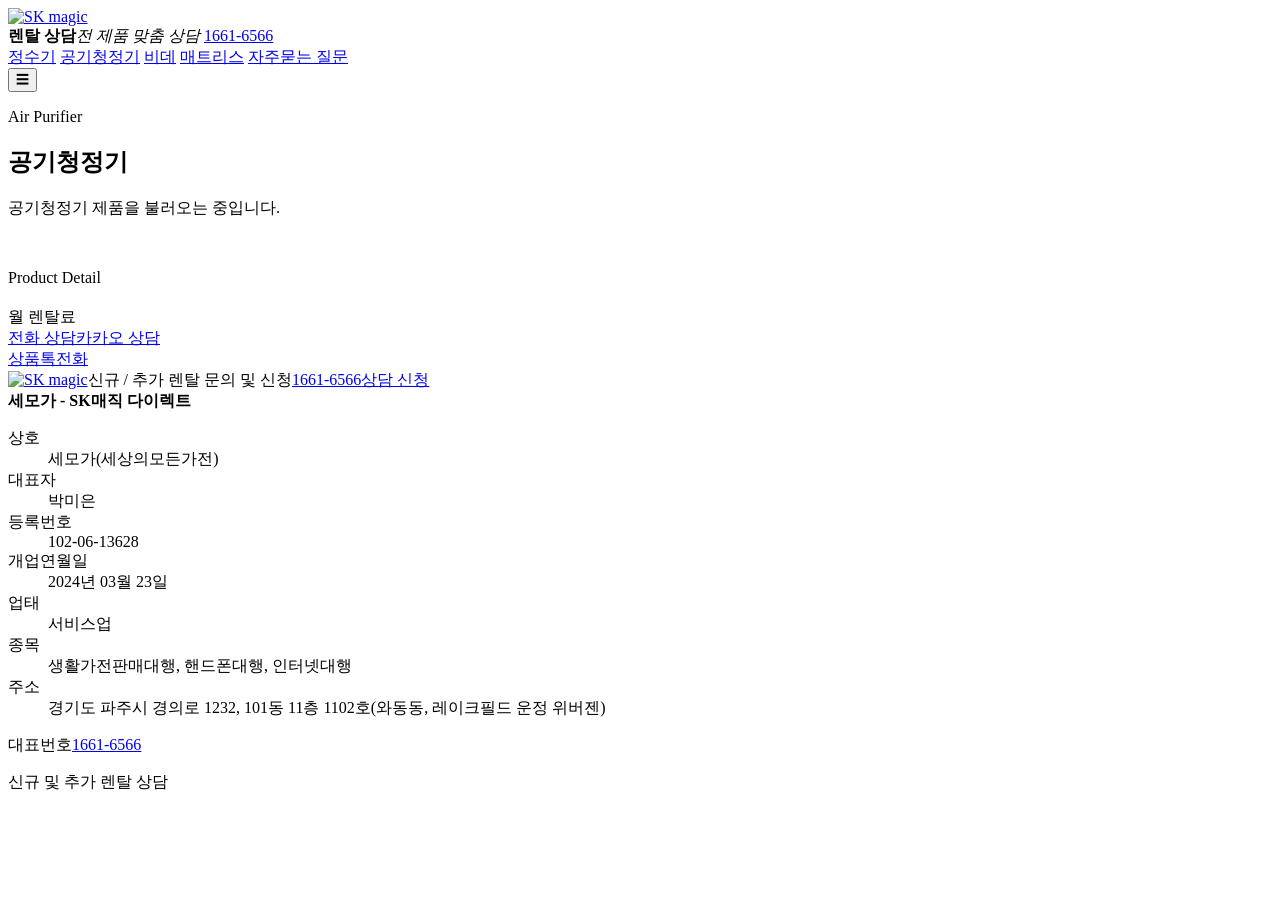
==== air-purifier.html @ 3b24ce7b "1" ====
﻿<!doctype html>
<html lang="ko">
  <head>
    <meta charset="utf-8">
    <meta name="viewport" content="width=device-width, initial-scale=1">
    <title>공기청정기 제품목록 | 세모가 - SK매직 다이렉트</title>
    <meta name="description" content="SK매직 공기청정기 렌탈 제품 목록">
    <link rel="icon" href="assets/favicon.ico">
    <link rel="stylesheet" href="styles.css">
  </head>
  <body data-page="category" data-category="air">
    <header class="site-header">
      <a class="brand" href="index.html" aria-label="홈으로 이동"><img src="assets/sk.svg" alt="SK magic"></a>
      <div class="header-actions">
        <span class="service-note"><strong>렌탈 상담</strong><em>전 제품 맞춤 상담</em></span>
        <a class="phone" href="tel:16616566">1661-6566</a>
      </div>
      <nav class="main-nav" aria-label="주요 메뉴">
        <a href="water-purifier.html">정수기</a>
        <a class="active" href="air-purifier.html">공기청정기</a>
        <a href="bidet.html">비데</a>
        <a href="sleep-care.html">매트리스</a>
        <a href="index.html#faq">자주묻는 질문</a>
      </nav>
      <button class="menu-toggle" type="button" aria-label="메뉴 열기">☰</button>
    </header>
    <main>
      <section class="page-title"><p class="eyebrow">Air Purifier</p><h1>공기청정기</h1><p data-product-count>공기청정기 제품을 불러오는 중입니다.</p></section>
      <section id="category-products" class="section"><div class="product-grid" data-product-grid></div></section>
      <section id="productDetail" class="detail-section hidden" aria-live="polite"><div class="detail-wrap"><div class="detail-image"><img id="detailImage" src="" alt=""></div><div class="detail-info"><p class="eyebrow">Product Detail</p><h2 id="detailName"></h2><p id="detailModel" class="model"></p><div class="price-box"><span>월 렌탈료</span><strong id="detailPrice"></strong></div><div class="detail-actions"><a class="primary-btn" href="tel:16616566">전화 상담</a><a class="outline-btn" href="http://pf.kakao.com/_nBxkfG" target="_blank" rel="noopener">카카오 상담</a></div></div></div></section>
    </main>
    <aside class="quick-menu" aria-label="빠른 상담 메뉴"><a href="#category-products" title="제품목록">상품</a><a href="http://pf.kakao.com/_nBxkfG" target="_blank" rel="noopener" title="카카오상담">톡</a><a href="tel:16616566" title="전화상담">전화</a></aside>
    <div class="bottom-cta"><a class="bottom-logo" href="index.html" aria-label="홈으로 이동"><img src="assets/sk.svg" alt="SK magic"></a><span>신규 / 추가 렌탈 문의 및 신청</span><a class="bottom-phone" href="tel:16616566">1661-6566</a><a class="small-btn" href="http://pf.kakao.com/_nBxkfG" target="_blank" rel="noopener">상담 신청</a></div>
    <footer class="site-footer"><div class="footer-info"><strong>세모가 - SK매직 다이렉트</strong><dl><div><dt>상호</dt><dd>세모가(세상의모든가전)</dd></div><div><dt>대표자</dt><dd>박미은</dd></div><div><dt>등록번호</dt><dd>102-06-13628</dd></div><div><dt>개업연월일</dt><dd>2024년 03월 23일</dd></div><div><dt>업태</dt><dd>서비스업</dd></div><div><dt>종목</dt><dd>생활가전판매대행, 핸드폰대행, 인터넷대행</dd></div><div class="footer-address"><dt>주소</dt><dd>경기도 파주시 경의로 1232, 101동 11층 1102호(와동동, 레이크필드 운정 위버젠)</dd></div></dl></div><div class="footer-call"><span>대표번호</span><a href="tel:16616566">1661-6566</a><p>신규 및 추가 렌탈 상담</p></div></footer>
    <script src="products-data.js"></script><script src="script.js"></script>
  </body>
</html>
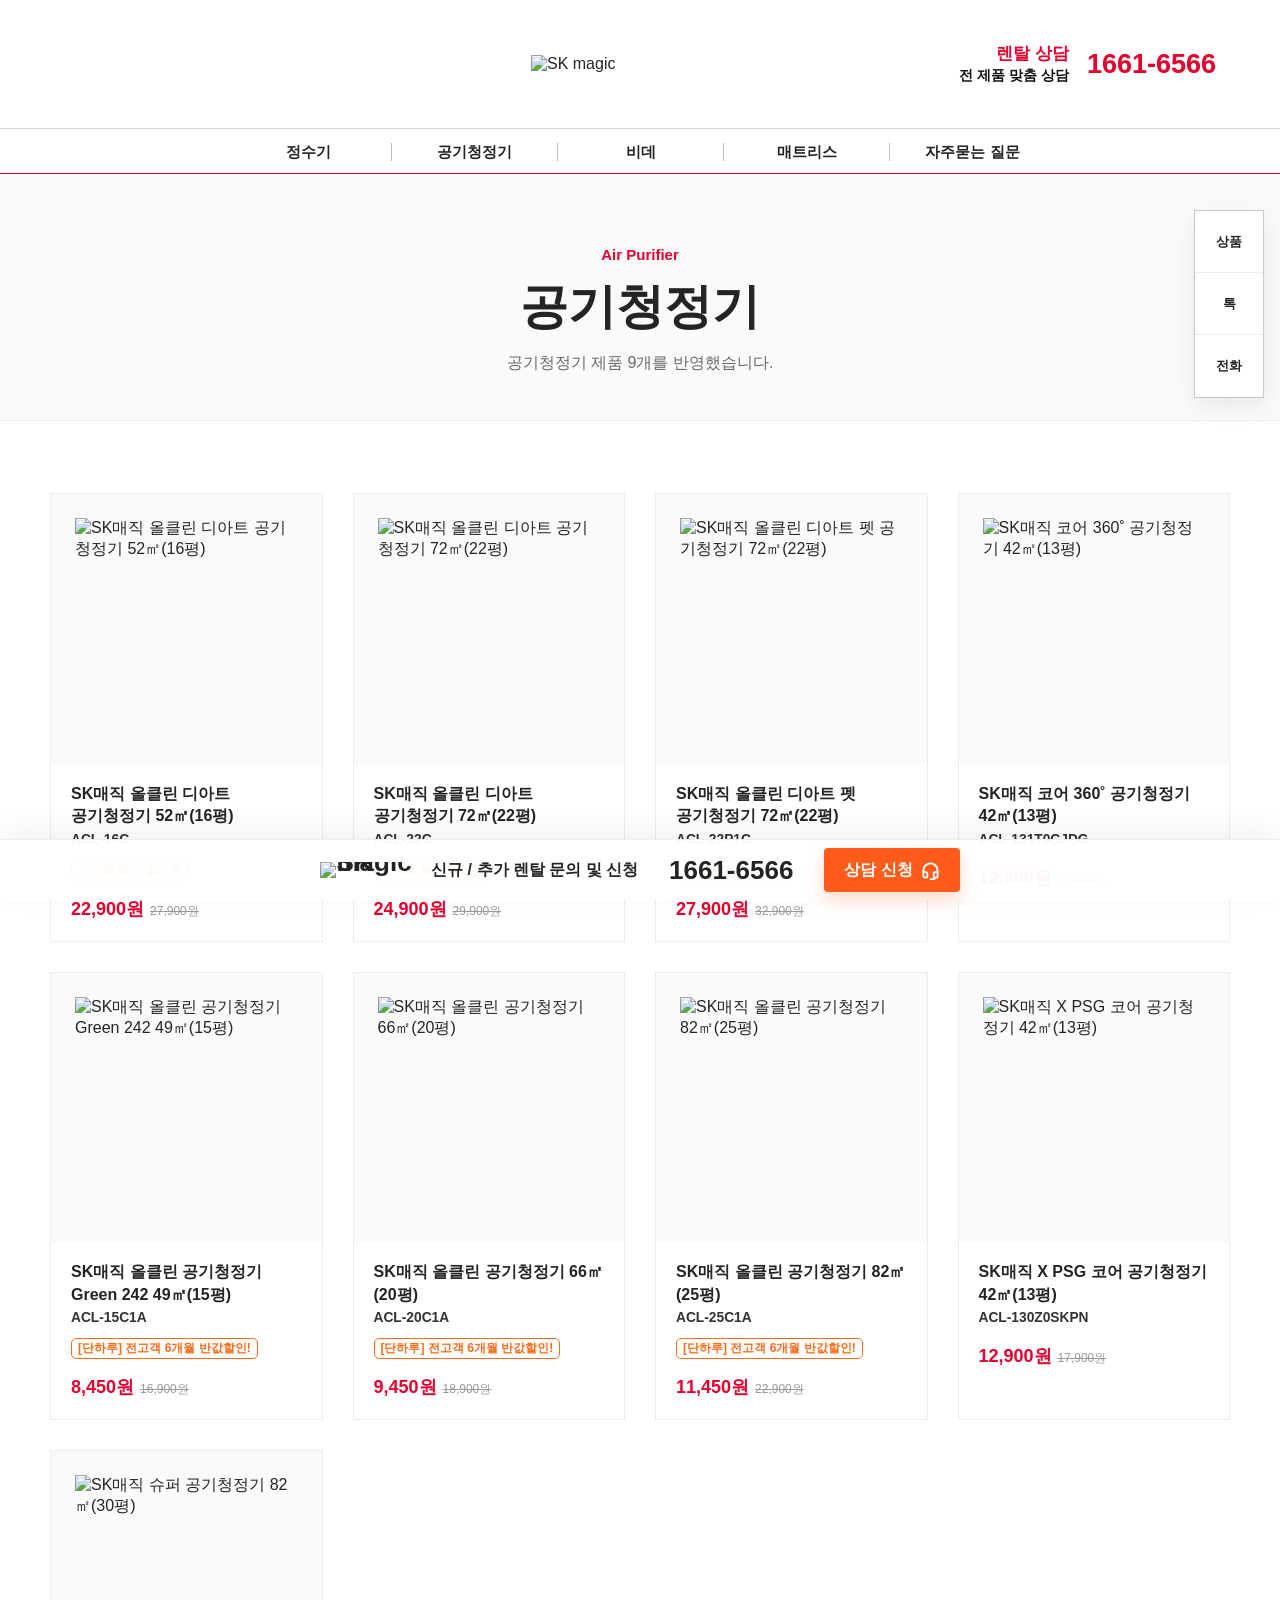
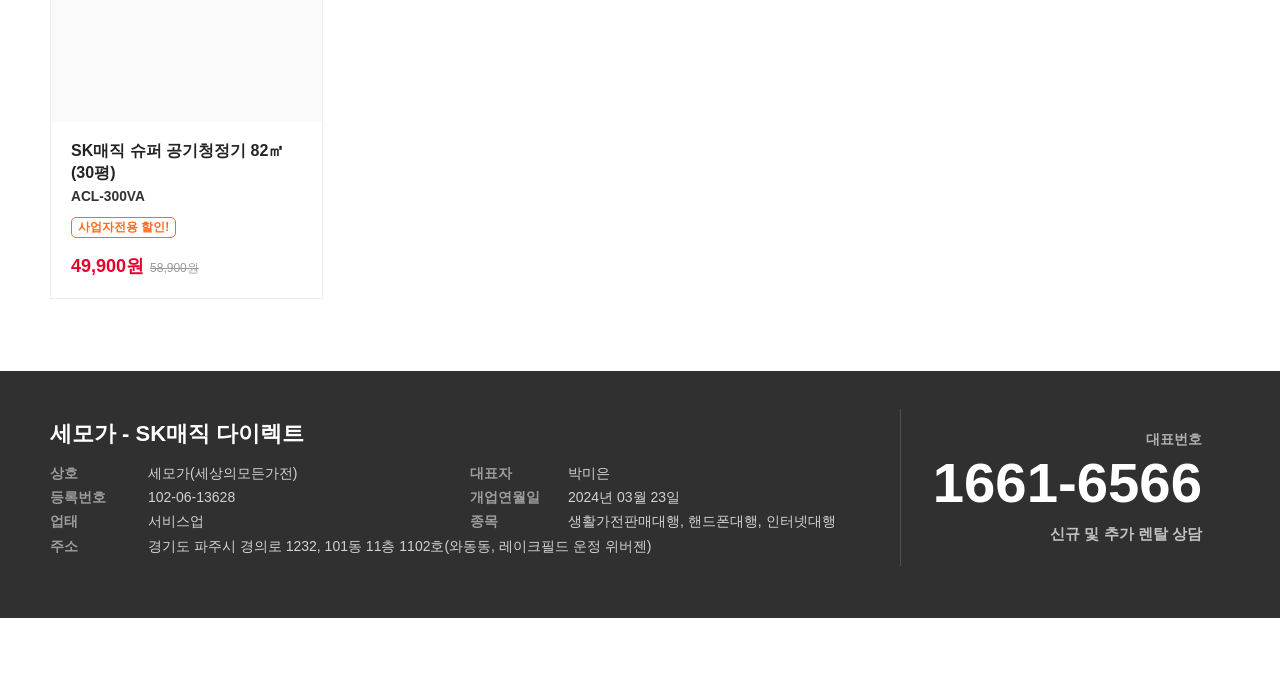
==== commit ca7834a9: "Refresh asset versions for October water purifier update" ====
--- a/air-purifier.html
+++ b/air-purifier.html
@@ -6,7 +6,7 @@
     <title>공기청정기 제품목록 | 세모가 - SK매직 다이렉트</title>
     <meta name="description" content="SK매직 공기청정기 렌탈 제품 목록">
     <link rel="icon" href="assets/favicon.ico">
-    <link rel="stylesheet" href="styles.css">
+    <link rel="stylesheet" href="styles.css?v=20261006-water">
   </head>
   <body data-page="category" data-category="air">
     <header class="site-header">
@@ -32,7 +32,7 @@
     <aside class="quick-menu" aria-label="빠른 상담 메뉴"><a href="#category-products" title="제품목록">상품</a><a href="http://pf.kakao.com/_nBxkfG" target="_blank" rel="noopener" title="카카오상담">톡</a><a href="tel:16616566" title="전화상담">전화</a></aside>
     <div class="bottom-cta"><a class="bottom-logo" href="index.html" aria-label="홈으로 이동"><img src="assets/sk.svg" alt="SK magic"></a><span>신규 / 추가 렌탈 문의 및 신청</span><a class="bottom-phone" href="tel:16616566">1661-6566</a><a class="small-btn" href="http://pf.kakao.com/_nBxkfG" target="_blank" rel="noopener">상담 신청</a></div>
     <footer class="site-footer"><div class="footer-info"><strong>세모가 - SK매직 다이렉트</strong><dl><div><dt>상호</dt><dd>세모가(세상의모든가전)</dd></div><div><dt>대표자</dt><dd>박미은</dd></div><div><dt>등록번호</dt><dd>102-06-13628</dd></div><div><dt>개업연월일</dt><dd>2024년 03월 23일</dd></div><div><dt>업태</dt><dd>서비스업</dd></div><div><dt>종목</dt><dd>생활가전판매대행, 핸드폰대행, 인터넷대행</dd></div><div class="footer-address"><dt>주소</dt><dd>경기도 파주시 경의로 1232, 101동 11층 1102호(와동동, 레이크필드 운정 위버젠)</dd></div></dl></div><div class="footer-call"><span>대표번호</span><a href="tel:16616566">1661-6566</a><p>신규 및 추가 렌탈 상담</p></div></footer>
-    <script src="products-data.js"></script><script src="script.js"></script>
+    <script src="products-data.js?v=20261006-water"></script><script src="script.js?v=20261006-water"></script>
   </body>
 </html>
 
--- a/styles.css
+++ b/styles.css
@@ -0,0 +1,1800 @@
+﻿:root {
+  --text: #242424;
+  --muted: #6a6a6a;
+  --line: #ededed;
+  --soft: #f6f7f8;
+  --accent: #e6002d;
+  --dark: #050505;
+  --shadow: 0 18px 46px rgba(15, 23, 42, 0.1);
+}
+
+* {
+  box-sizing: border-box;
+}
+
+html {
+  scroll-behavior: smooth;
+}
+
+body {
+  margin: 0;
+  padding-bottom: 72px;
+  color: var(--text);
+  font-family: Pretendard, "Noto Sans KR", "Malgun Gothic", Arial, sans-serif;
+  background: #fff;
+}
+
+a {
+  color: inherit;
+  text-decoration: none;
+}
+
+img {
+  display: block;
+  max-width: 100%;
+}
+
+.site-header {
+  position: sticky;
+  top: 0;
+  z-index: 40;
+  height: 174px;
+  display: grid;
+  grid-template-columns: 1fr auto 1fr;
+  grid-template-rows: 128px 46px;
+  align-items: center;
+  gap: 0;
+  padding: 0;
+  border-bottom: 1px solid var(--accent);
+  background: rgba(255, 255, 255, 0.98);
+  backdrop-filter: blur(12px);
+  transition: height 0.22s ease, grid-template-rows 0.22s ease, box-shadow 0.22s ease;
+  overflow: hidden;
+}
+
+.site-header.is-scrolled {
+  height: 46px;
+  grid-template-rows: 0 46px;
+  box-shadow: 0 8px 22px rgba(0, 0, 0, 0.08);
+}
+
+.brand {
+  grid-column: 2;
+  grid-row: 1;
+  justify-self: center;
+  display: flex;
+  align-items: center;
+  width: 218px;
+  height: 128px;
+  transition: opacity 0.16s ease, transform 0.22s ease;
+}
+
+.brand img {
+  width: 100%;
+  max-height: 78px;
+  object-fit: contain;
+}
+
+.main-nav {
+  grid-column: 1 / -1;
+  grid-row: 2;
+  width: 100%;
+  height: 46px;
+  display: flex;
+  justify-content: center;
+  align-items: center;
+  gap: 0;
+  border-top: 1px solid #d8d8d8;
+  font-size: 15px;
+  font-weight: 800;
+  white-space: nowrap;
+}
+
+.site-header.is-scrolled .main-nav {
+  border-top: 0;
+}
+
+.main-nav a {
+  position: relative;
+  min-width: 166px;
+  padding: 0 28px;
+  line-height: 18px;
+  text-align: center;
+}
+
+.main-nav a + a {
+  border-left: 1px solid #bdbdbd;
+}
+
+.main-nav a.active::after,
+.main-nav a:hover::after {
+  content: "";
+  position: absolute;
+  left: 28px;
+  right: 28px;
+  bottom: -14px;
+  height: 2px;
+  background: var(--accent);
+}
+
+.header-actions {
+  grid-column: 3;
+  grid-row: 1;
+  justify-self: end;
+  display: flex;
+  align-items: center;
+  gap: 18px;
+  padding-right: clamp(34px, 5vw, 72px);
+  font-size: 14px;
+  font-weight: 700;
+  white-space: nowrap;
+  transition: opacity 0.16s ease, transform 0.22s ease;
+}
+
+.header-actions > a:not(.phone) {
+  display: none;
+}
+
+.service-note {
+  display: grid;
+  gap: 4px;
+  text-align: right;
+}
+
+.service-note strong {
+  color: var(--accent);
+  font-size: 17px;
+  line-height: 1.1;
+}
+
+.service-note em {
+  color: #111;
+  font-style: normal;
+  font-size: 14px;
+  font-weight: 900;
+  line-height: 1.15;
+}
+
+.phone {
+  color: var(--accent);
+  font-size: 27px;
+  font-weight: 900;
+  line-height: 1;
+}
+
+.site-header.is-scrolled .brand,
+.site-header.is-scrolled .header-actions {
+  pointer-events: none;
+  opacity: 0;
+  transform: translateY(-12px);
+}
+
+.menu-toggle {
+  display: none;
+  width: 42px;
+  height: 42px;
+  border: 1px solid var(--line);
+  background: #fff;
+  font-size: 23px;
+}
+
+.hero {
+  width: min(1580px, 100%);
+  min-height: 546px;
+  margin: 0 auto;
+  display: grid;
+  grid-template-columns: minmax(360px, 0.92fr) 1.08fr;
+  align-items: center;
+  background: linear-gradient(90deg, #f0efec 0%, #fbfbfa 50%, #eeeae6 100%);
+  overflow: hidden;
+}
+
+.hero-copy {
+  padding-left: clamp(34px, 12vw, 245px);
+  padding-right: 28px;
+}
+
+.eyebrow {
+  margin: 0 0 12px;
+  color: var(--accent);
+  font-size: 15px;
+  font-weight: 900;
+}
+
+.hero h1 {
+  max-width: 640px;
+  margin: 0;
+  font-size: clamp(34px, 4vw, 58px);
+  line-height: 1.16;
+  letter-spacing: 0;
+}
+
+.hero-copy > p:not(.eyebrow) {
+  max-width: 560px;
+  margin: 24px 0 0;
+  color: #4a4a4a;
+  font-size: 18px;
+  line-height: 1.75;
+}
+
+.hero-buttons,
+.detail-actions {
+  display: flex;
+  flex-wrap: wrap;
+  gap: 12px;
+  margin-top: 30px;
+}
+
+.primary-btn,
+.outline-btn,
+.small-btn {
+  min-height: 44px;
+  display: inline-flex;
+  align-items: center;
+  justify-content: center;
+  padding: 0 22px;
+  border-radius: 4px;
+  font-weight: 900;
+}
+
+.primary-btn {
+  color: #fff;
+  background: var(--accent);
+}
+
+.outline-btn {
+  border: 1px solid var(--accent);
+  color: var(--accent);
+  background: rgba(255, 255, 255, 0.45);
+}
+
+.hero-stage {
+  position: relative;
+  min-height: 546px;
+  display: flex;
+  align-items: center;
+  justify-content: center;
+  padding: 50px 8vw 60px 20px;
+}
+
+.hero-stage::before {
+  content: "";
+  position: absolute;
+  width: 430px;
+  height: 430px;
+  border-radius: 50%;
+  background: radial-gradient(circle, rgba(255,255,255,0.96), rgba(221,236,247,0.28) 60%, transparent 70%);
+}
+
+.hero-stage img {
+  position: relative;
+  width: min(350px, 52vw);
+  max-height: 450px;
+  object-fit: contain;
+  filter: drop-shadow(0 28px 45px rgba(0, 0, 0, 0.15));
+}
+
+.hero-panel {
+  position: absolute;
+  right: clamp(18px, 5vw, 84px);
+  bottom: 74px;
+  width: 178px;
+  padding: 18px;
+  border: 1px solid rgba(255,255,255,0.75);
+  background: rgba(255,255,255,0.84);
+  box-shadow: var(--shadow);
+}
+
+.hero-panel strong,
+.hero-panel span {
+  display: block;
+}
+
+.hero-panel strong {
+  color: var(--muted);
+  font-size: 13px;
+}
+
+.hero-panel span {
+  margin-top: 8px;
+  font-size: 24px;
+  font-weight: 900;
+}
+
+.category-strip {
+  display: grid;
+  grid-template-columns: repeat(4, 168px);
+  justify-content: center;
+  gap: 38px;
+  padding: 42px 32px 46px;
+  background: #f5f5f5;
+}
+
+.category-strip a {
+  min-height: 186px;
+  display: grid;
+  grid-template-rows: 140px auto;
+  align-items: end;
+  justify-items: center;
+  gap: 14px;
+  padding: 0 4px;
+  border-radius: 8px;
+  transition: transform 0.18s ease;
+}
+
+.category-strip a:hover {
+  transform: translateY(-3px);
+}
+
+.category-image {
+  width: 136px;
+  height: 136px;
+  display: flex;
+  align-items: center;
+  justify-content: center;
+  border-radius: 50%;
+  background: #fff;
+  box-shadow: inset 0 0 0 1px #ececec, 0 10px 24px rgba(0, 0, 0, 0.05);
+  transition: box-shadow 0.18s ease, transform 0.18s ease;
+}
+
+.category-strip a:hover .category-image {
+  box-shadow: inset 0 0 0 1px #dedede, 0 14px 28px rgba(0, 0, 0, 0.08);
+  transform: scale(1.02);
+}
+
+.category-image img {
+  display: block;
+  max-width: 76%;
+  max-height: 76%;
+  object-fit: contain;
+}
+
+.category-image .category-water {
+  max-height: 80%;
+}
+
+.category-image .category-air {
+  max-height: 82%;
+}
+
+.category-image .category-bidet {
+  max-width: 82%;
+  max-height: 82%;
+}
+
+.category-image .category-pet {
+  max-width: 82%;
+  max-height: 82%;
+}
+
+.category-image .category-sleep {
+  max-width: 84%;
+  max-height: 72%;
+}
+
+.category-strip strong {
+  color: #111;
+  font-size: 16px;
+  font-weight: 900;
+  line-height: 1.2;
+  text-align: center;
+}
+
+.best-section {
+  max-width: 1160px;
+  margin: 0 auto;
+  padding: 76px 32px 72px;
+  border-bottom: 1px solid var(--line);
+  text-align: center;
+}
+
+.best-section h2 {
+  margin: 0 0 42px;
+  font-size: 28px;
+  line-height: 1.2;
+  letter-spacing: 0;
+}
+
+.best-grid,
+.product-grid {
+  display: grid;
+  grid-template-columns: repeat(4, minmax(0, 1fr));
+  gap: 48px;
+}
+
+.product-grid {
+  gap: 30px;
+}
+
+.product-grid.mattress-grid {
+  grid-template-columns: repeat(4, minmax(0, 1fr));
+}
+
+.product-grid.mattress-grid .product-card.listing:nth-child(1) {
+  grid-column: 1 / 2;
+  grid-row: 1;
+}
+
+.product-grid.mattress-grid .product-card.listing:nth-child(2) {
+  grid-column: 1 / 2;
+  grid-row: 2;
+}
+
+.product-grid.mattress-grid .product-card.listing:nth-child(3) {
+  grid-column: 2 / 3;
+  grid-row: 2;
+}
+
+.product-grid.mattress-grid .product-card.listing:nth-child(4) {
+  grid-column: 1 / 2;
+  grid-row: 3;
+}
+
+.product-grid.mattress-grid .product-card.listing:nth-child(5) {
+  grid-column: 2 / 3;
+  grid-row: 3;
+}
+
+.product-card {
+  min-width: 0;
+}
+
+.product-card.best {
+  text-align: center;
+}
+
+.product-card.best .product-image {
+  height: 245px;
+  display: grid;
+  place-items: end center;
+  padding: 0 8px 18px;
+}
+
+.product-card.best .product-image img {
+  width: 100%;
+  height: 100%;
+  object-fit: contain;
+}
+
+.product-card.best .product-body {
+  padding: 0 4px;
+}
+
+.product-card.best h3 {
+  min-height: 42px;
+  margin: 0;
+  font-size: 14px;
+  line-height: 1.45;
+  letter-spacing: 0;
+  word-break: keep-all;
+}
+
+.product-name,
+.product-model {
+  display: block;
+}
+
+.product-model {
+  margin-top: 3px;
+  font-size: 0.86em;
+  line-height: 1.35;
+  font-weight: 800;
+  color: #333;
+  word-break: break-all;
+}
+
+.product-benefit {
+  width: fit-content;
+  max-width: 100%;
+  min-height: 19px;
+  margin-top: 6px;
+  padding: 2px 6px;
+  border: 1px solid #ff6b1a;
+  border-radius: 5px;
+  color: #ff6b1a;
+  font-size: 12px;
+  font-weight: 800;
+  line-height: 1.25;
+  white-space: nowrap;
+  overflow: hidden;
+  text-overflow: ellipsis;
+}
+
+.product-price {
+  margin-top: 8px;
+  color: var(--accent);
+  font-size: 18px;
+  font-weight: 900;
+}
+
+.original-price {
+  margin-left: 6px;
+  color: #9a9a9a;
+  font-size: 12px;
+  font-weight: 500;
+  text-decoration: line-through;
+}
+
+.badge-row {
+  min-height: 24px;
+  display: flex;
+  justify-content: center;
+  gap: 5px;
+  margin-top: 10px;
+  flex-wrap: wrap;
+}
+
+.badge-row span {
+  display: inline-flex;
+  align-items: center;
+  min-height: 20px;
+  padding: 0 7px;
+  color: #fff;
+  background: #87001e;
+  font-size: 11px;
+  font-weight: 900;
+}
+
+.badge-row span:nth-child(even) {
+  color: #87001e;
+  background: #fff;
+  border: 1px solid #87001e;
+}
+
+.more-btn {
+  display: inline-flex;
+  align-items: center;
+  justify-content: center;
+  min-height: 36px;
+  margin-top: 70px;
+  padding: 0 22px;
+  border-radius: 999px;
+  color: #fff;
+  background: #000;
+  font-size: 13px;
+  font-weight: 900;
+}
+
+.page-title {
+  padding: 72px 24px 46px;
+  text-align: center;
+  background: #fafafa;
+  border-bottom: 1px solid var(--line);
+}
+
+.page-title h1 {
+  margin: 0;
+  font-size: 48px;
+  letter-spacing: 0;
+}
+
+.page-title p:not(.eyebrow) {
+  margin: 14px 0 0;
+  color: var(--muted);
+}
+
+.product-detail-hero {
+  max-width: 1180px;
+  margin: 0 auto;
+  padding: 76px 32px 58px;
+  display: grid;
+  grid-template-columns: minmax(320px, 0.9fr) minmax(360px, 1.1fr);
+  gap: 56px;
+  align-items: start;
+}
+
+.detail-gallery {
+  min-width: 0;
+}
+
+.detail-main-image {
+  min-height: 560px;
+  display: grid;
+  place-items: center;
+  padding: 40px;
+  background: #f8f8f8;
+  border: 1px solid var(--line);
+}
+
+.detail-main-image img {
+  width: 100%;
+  height: 100%;
+  max-height: 500px;
+  object-fit: contain;
+}
+
+.detail-thumbs {
+  display: flex;
+  gap: 10px;
+  margin-top: 14px;
+}
+
+.detail-thumbs button {
+  width: 74px;
+  height: 74px;
+  padding: 6px;
+  border: 1px solid var(--line);
+  background: #fff;
+}
+
+.detail-thumbs button.is-active {
+  border-color: #111;
+}
+
+.detail-thumbs img {
+  width: 100%;
+  height: 100%;
+  object-fit: contain;
+}
+
+.detail-summary {
+  padding-top: 10px;
+}
+
+.detail-category {
+  margin: 0 0 12px;
+  color: var(--muted);
+  font-size: 14px;
+  font-weight: 800;
+}
+
+.detail-summary h1 {
+  margin: 0;
+  font-size: clamp(28px, 3vw, 38px);
+  line-height: 1.35;
+  letter-spacing: 0;
+  word-break: keep-all;
+}
+
+.summary-badges {
+  display: flex;
+  flex-wrap: wrap;
+  gap: 8px;
+  margin: 18px 0 28px;
+}
+
+.summary-badges span {
+  display: inline-flex;
+  align-items: center;
+  min-height: 26px;
+  padding: 0 10px;
+  color: #fff;
+  background: #111;
+  font-size: 12px;
+  font-weight: 900;
+}
+
+.summary-badges span.light {
+  color: #7c0d17;
+  background: #fff;
+  box-shadow: inset 0 0 0 1px #b7b7b7;
+}
+
+.original-summary h1 {
+  font-size: clamp(22px, 2.1vw, 30px);
+}
+
+.original-summary h1 span {
+  display: block;
+  margin-top: 4px;
+  font-size: 0.78em;
+  font-weight: 800;
+}
+
+.original-summary .summary-badges {
+  margin: 18px 0 4px;
+}
+
+.summary-main-price {
+  margin: 14px 0 42px;
+  color: #000;
+  font-size: 38px;
+  font-weight: 500;
+  line-height: 1.1;
+}
+
+.summary-main-price em {
+  margin-right: 8px;
+  font-size: 0.68em;
+  font-style: normal;
+  font-weight: 800;
+}
+
+.rental-price-guide h2,
+.contract-note h2 {
+  margin: 0 0 10px;
+  color: #5a5a5a;
+  font-size: 16px;
+  font-weight: 900;
+}
+
+.rental-price-guide section {
+  margin: 0 0 28px;
+}
+
+.rental-price-guide h3 {
+  margin: 0 0 8px;
+  color: #5a5a5a;
+  font-size: 16px;
+  font-weight: 900;
+}
+
+.rental-price-guide ul,
+.contract-note ul {
+  margin: 0;
+  padding-left: 18px;
+}
+
+.rental-price-guide li {
+  margin: 8px 0;
+  color: #555;
+}
+
+.rental-price-guide li strong {
+  color: #111;
+  font-size: 18px;
+  font-weight: 900;
+}
+
+.rental-price-guide li strong em {
+  margin-left: 12px;
+  color: #009fe3;
+  font-size: 21px;
+  font-style: normal;
+  font-weight: 900;
+}
+
+.rental-price-guide li span {
+  margin-left: 10px;
+  color: #009fe3;
+  font-size: 28px;
+  font-weight: 900;
+}
+
+.rental-price-compare li {
+  display: flex;
+  flex-wrap: wrap;
+  align-items: baseline;
+  gap: 6px;
+  margin: 6px 0;
+}
+
+.rental-price-compare li i {
+  width: 1px;
+  height: 15px;
+  margin: 0 7px;
+  background: #cfcfcf;
+}
+
+.rental-price-compare li .trade-label {
+  color: #333;
+  font-size: 15px;
+}
+
+.rental-price-compare li > strong:not(.trade-label) {
+  font-size: 15px;
+}
+
+.rental-price-compare li strong em {
+  color: #ff6b1a;
+  margin-left: 0;
+  font-size: 18px;
+}
+
+.rental-price-compare li span {
+  color: #ff6b1a;
+  margin-left: 0;
+  font-size: 24px;
+}
+
+.rental-price-compare h2 {
+  margin-top: 30px;
+  margin-bottom: 12px;
+  color: #111;
+  font-size: 19px;
+}
+
+.rental-price-compare h2:first-child {
+  margin-top: 0;
+}
+
+.rental-type-tabs {
+  display: flex;
+  flex-wrap: wrap;
+  gap: 0;
+  margin-top: 22px;
+  margin-bottom: 22px;
+  border: 1px solid #d8d8d8;
+  border-radius: 4px;
+  overflow: hidden;
+}
+
+.rental-price-compare {
+  margin-top: 22px;
+  padding-top: 22px;
+  border-top: 1px solid #ececec;
+}
+
+.rental-type-tabs button {
+  flex: 1;
+  min-width: 112px;
+  height: 40px;
+  border: 0;
+  border-left: 1px solid #d8d8d8;
+  background: #fff;
+  color: #333;
+  font: inherit;
+  font-size: 15px;
+  font-weight: 900;
+  cursor: pointer;
+}
+
+.rental-type-tabs button:first-child {
+  border-left: 0;
+}
+
+.rental-type-tabs button.is-active {
+  color: #fff;
+  background: #ff6b1a;
+}
+
+.rental-panel {
+  display: none;
+}
+
+.rental-panel.is-active {
+  display: block;
+}
+
+.product-price-basis {
+  margin: 8px 0 0;
+  color: #626c7a;
+  font-size: 12px;
+  line-height: 1.5;
+}
+
+.rental-price-guide h3 small {
+  display: inline-block;
+  font-size: 12px;
+  font-weight: 500;
+}
+
+.rental-cycle {
+  margin: 0 0 20px;
+  color: #626c7a;
+  font-size: 14px;
+}
+
+.rental-plan-note {
+  margin: 8px 0 0;
+  color: #626c7a;
+  font-size: 13px;
+  line-height: 1.6;
+}
+
+.single-detail-image {
+  max-width: 860px;
+}
+
+.rental-service-note {
+  margin: 36px 0 24px;
+  padding-bottom: 22px;
+  border-bottom: 1px solid var(--line);
+  color: #485060;
+  font-size: 16px;
+}
+
+.rental-service-note p {
+  margin: 4px 0;
+}
+
+.rental-service-note p::before {
+  content: "";
+  width: 10px;
+  height: 10px;
+  display: inline-block;
+  margin-right: 4px;
+  border-radius: 50%;
+  background: #58bfd6;
+  box-shadow: 6px 6px 0 -2px #58bfd6;
+}
+
+.contract-note {
+  padding-bottom: 22px;
+  border-bottom: 1px solid var(--line);
+  color: #555;
+}
+
+.contract-note li {
+  margin: 7px 0;
+}
+
+.summary-table {
+  margin: 0;
+  border-top: 1px solid #202020;
+}
+
+.summary-table div {
+  display: grid;
+  grid-template-columns: 120px 1fr;
+  gap: 18px;
+  padding: 18px 0;
+  border-bottom: 1px solid var(--line);
+}
+
+.summary-table dt {
+  color: var(--muted);
+  font-weight: 800;
+}
+
+.summary-table dd {
+  margin: 0;
+  font-weight: 800;
+}
+
+.summary-price {
+  color: var(--accent);
+  font-size: 30px;
+  line-height: 1;
+}
+
+.option-box {
+  margin-top: 26px;
+  padding: 22px;
+  background: #fafafa;
+  border: 1px solid var(--line);
+}
+
+.option-box strong {
+  display: block;
+  margin-bottom: 14px;
+}
+
+.color-options {
+  display: flex;
+  gap: 8px;
+}
+
+.color-options span {
+  width: 28px;
+  height: 28px;
+  border: 1px solid #bdbdbd;
+  background: var(--swatch);
+}
+
+.detail-cta-row {
+  display: grid;
+  grid-template-columns: 1fr 1fr;
+  gap: 10px;
+  margin-top: 26px;
+}
+
+.detail-note {
+  margin: 16px 0 0;
+  color: var(--muted);
+  font-size: 13px;
+}
+
+.detail-tabs {
+  position: sticky;
+  top: 68px;
+  z-index: 20;
+  display: none;
+  justify-content: center;
+  gap: 0;
+  border-top: 1px solid var(--line);
+  border-bottom: 1px solid var(--line);
+  background: rgba(255, 255, 255, 0.96);
+}
+
+.detail-tabs a {
+  min-width: 170px;
+  min-height: 54px;
+  display: grid;
+  place-items: center;
+  border-left: 1px solid var(--line);
+  font-weight: 900;
+}
+
+.detail-tabs a:last-child {
+  border-right: 1px solid var(--line);
+}
+
+.detail-image-stack {
+  max-width: 900px;
+  margin: 0 auto;
+  padding: 42px 24px 0;
+}
+
+.detail-image-stack img {
+  width: 100%;
+  height: auto;
+  margin: 0 auto;
+}
+
+.product-story {
+  padding-top: 24px;
+  padding-bottom: 72px;
+}
+
+.detail-placeholder {
+  padding: 80px 24px;
+  color: var(--muted);
+  background: #fafafa;
+  border: 1px solid var(--line);
+  text-align: center;
+  font-weight: 800;
+}
+
+.section,
+.detail-section {
+  padding: 72px max(24px, calc((100vw - 1180px) / 2));
+}
+
+.section-head {
+  margin-bottom: 34px;
+  text-align: center;
+}
+
+.section-head h2,
+.benefits h2,
+.detail-info h2 {
+  margin: 0;
+  font-size: clamp(28px, 3vw, 42px);
+  letter-spacing: 0;
+}
+
+.section-head p:not(.eyebrow),
+.benefits p {
+  margin: 12px auto 0;
+  color: var(--muted);
+  line-height: 1.7;
+}
+
+.product-card.listing {
+  display: flex;
+  flex-direction: column;
+  min-height: 100%;
+  border: 1px solid var(--line);
+  background: #fff;
+  transition: transform 0.18s ease, box-shadow 0.18s ease;
+}
+
+.product-card.listing:hover {
+  transform: translateY(-4px);
+  box-shadow: var(--shadow);
+}
+
+.product-card.listing .product-image {
+  aspect-ratio: 1 / 1;
+  display: grid;
+  place-items: center;
+  padding: 24px;
+  background: #fafafa;
+}
+
+.product-card.listing .product-image img {
+  width: 100%;
+  height: 100%;
+  object-fit: contain;
+}
+
+.product-card.listing .product-body {
+  display: flex;
+  flex-direction: column;
+  gap: 0;
+  padding: 18px 20px 20px;
+  flex: 1;
+  text-align: left;
+}
+
+.product-card.listing h3 {
+  min-height: 0;
+  margin: 0;
+  font-size: 16px;
+  line-height: 1.42;
+  letter-spacing: 0;
+  word-break: keep-all;
+}
+
+.product-card.listing .product-benefit {
+  margin-top: 10px;
+}
+
+.product-card.listing .product-price {
+  margin-top: 16px;
+}
+
+.product-card.best .product-benefit {
+  margin-left: auto;
+  margin-right: auto;
+}
+
+.detail-section {
+  background: var(--soft);
+}
+
+.hidden {
+  display: none;
+}
+
+.detail-wrap {
+  display: grid;
+  grid-template-columns: minmax(280px, 0.85fr) 1.15fr;
+  gap: 48px;
+  align-items: center;
+}
+
+.detail-image {
+  display: grid;
+  place-items: center;
+  min-height: 440px;
+  padding: 38px;
+  border: 1px solid var(--line);
+  background: #fff;
+}
+
+.detail-image img {
+  max-height: 380px;
+  object-fit: contain;
+}
+
+.model {
+  color: var(--muted);
+  font-weight: 800;
+}
+
+.price-box {
+  display: flex;
+  align-items: baseline;
+  gap: 18px;
+  margin: 28px 0;
+  padding: 22px 0;
+  border-top: 1px solid var(--line);
+  border-bottom: 1px solid var(--line);
+}
+
+.price-box span {
+  color: var(--muted);
+}
+
+.price-box strong {
+  color: var(--accent);
+  font-size: 36px;
+}
+
+.feature-list {
+  display: grid;
+  gap: 12px;
+  margin: 0;
+  padding-left: 20px;
+  color: #4d4d4d;
+  line-height: 1.7;
+}
+
+.benefits {
+  display: flex;
+  align-items: center;
+  justify-content: space-between;
+  gap: 28px;
+  padding: 58px max(24px, calc((100vw - 1180px) / 2));
+  border-bottom: 1px solid var(--line);
+}
+
+.call-number {
+  font-size: clamp(36px, 4.6vw, 62px);
+  font-weight: 900;
+  white-space: nowrap;
+}
+
+.faq {
+  width: min(920px, calc(100% - 48px));
+  max-width: none;
+  margin: 0 auto;
+  padding-left: 0;
+  padding-right: 0;
+}
+
+.faq .section-head {
+  width: 100%;
+}
+
+.faq .section-head h2,
+.faq summary,
+.faq details p {
+  width: 100%;
+  word-break: keep-all;
+  overflow-wrap: normal;
+  white-space: normal;
+}
+
+details {
+  padding: 22px 0;
+  border-top: 1px solid var(--line);
+}
+
+details:last-child {
+  border-bottom: 1px solid var(--line);
+}
+
+summary {
+  display: block;
+  cursor: pointer;
+  font-size: 18px;
+  font-weight: 900;
+}
+
+details p {
+  margin: 14px 0 0;
+  color: var(--muted);
+  line-height: 1.7;
+}
+
+.quick-menu {
+  position: fixed;
+  right: 16px;
+  top: 210px;
+  z-index: 25;
+  display: grid;
+  border: 1px solid #cacaca;
+  background: #fff;
+  box-shadow: 0 8px 24px rgba(0,0,0,0.08);
+}
+
+.quick-menu a {
+  width: 68px;
+  min-height: 62px;
+  display: grid;
+  place-items: center;
+  border-bottom: 1px solid var(--line);
+  font-size: 13px;
+  font-weight: 900;
+}
+
+.quick-menu a:last-child {
+  border-bottom: 0;
+}
+
+.bottom-cta {
+  position: fixed;
+  left: 0;
+  right: 0;
+  bottom: 0;
+  z-index: 35;
+  min-height: 56px;
+  display: flex;
+  align-items: center;
+  justify-content: center;
+  gap: clamp(12px, 2.4vw, 34px);
+  padding: 8px 18px;
+  border-top: 1px solid var(--line);
+  background: rgba(255,255,255,0.96);
+  box-shadow: 0 -8px 30px rgba(0,0,0,0.06);
+}
+
+.bottom-cta span {
+  font-weight: 800;
+}
+
+.bottom-logo {
+  display: inline-flex;
+  align-items: center;
+  width: 92px;
+  height: 30px;
+  flex: 0 0 auto;
+  margin-right: -12px;
+  font-size: 0;
+  line-height: 0;
+}
+
+.bottom-logo img {
+  width: 100%;
+  max-height: 100%;
+  object-fit: contain;
+}
+
+.bottom-cta .bottom-phone,
+.bottom-cta > a:first-of-type {
+  font-size: 26px;
+  font-weight: 900;
+}
+
+.small-btn {
+  min-height: 34px;
+  color: #fff;
+  background: #111;
+  border-radius: 20px;
+}
+
+.bottom-cta .small-btn {
+  min-height: 44px;
+  gap: 8px;
+  padding: 0 20px;
+  border-radius: 4px;
+  color: #fff;
+  background: #ff5b1a;
+  box-shadow: 0 8px 18px rgba(255,91,26,0.22);
+}
+
+.bottom-cta .small-btn::after {
+  content: "";
+  width: 19px;
+  height: 19px;
+  flex: 0 0 19px;
+  background: currentColor;
+  -webkit-mask: url("data:image/svg+xml,%3Csvg xmlns='http://www.w3.org/2000/svg' width='24' height='24' viewBox='0 0 24 24' fill='none' stroke='black' stroke-width='2.4' stroke-linecap='round' stroke-linejoin='round'%3E%3Cpath d='M3 14h3a2 2 0 0 1 2 2v3a2 2 0 0 1-2 2H5a2 2 0 0 1-2-2v-5Z'/%3E%3Cpath d='M16 16a2 2 0 0 1 2-2h3v5a2 2 0 0 1-2 2h-1a2 2 0 0 1-2-2v-3Z'/%3E%3Cpath d='M3 14v-2a9 9 0 0 1 18 0v2'/%3E%3Cpath d='M18 21c0 1.2-1.8 2-4 2h-2'/%3E%3C/svg%3E") center / contain no-repeat;
+  mask: url("data:image/svg+xml,%3Csvg xmlns='http://www.w3.org/2000/svg' width='24' height='24' viewBox='0 0 24 24' fill='none' stroke='black' stroke-width='2.4' stroke-linecap='round' stroke-linejoin='round'%3E%3Cpath d='M3 14h3a2 2 0 0 1 2 2v3a2 2 0 0 1-2 2H5a2 2 0 0 1-2-2v-5Z'/%3E%3Cpath d='M16 16a2 2 0 0 1 2-2h3v5a2 2 0 0 1-2 2h-1a2 2 0 0 1-2-2v-3Z'/%3E%3Cpath d='M3 14v-2a9 9 0 0 1 18 0v2'/%3E%3Cpath d='M18 21c0 1.2-1.8 2-4 2h-2'/%3E%3C/svg%3E") center / contain no-repeat;
+}
+
+.site-footer {
+  display: grid;
+  grid-template-columns: minmax(0, 1fr) 330px;
+  gap: 36px;
+  align-items: center;
+  padding: 38px max(24px, calc((100vw - 1180px) / 2)) 52px;
+  text-align: left;
+  background: #303030;
+}
+
+.site-footer strong {
+  display: block;
+  margin-bottom: 14px;
+  color: #fff;
+  font-size: 22px;
+}
+
+.footer-info dl {
+  display: grid;
+  gap: 4px 26px;
+  grid-template-columns: repeat(2, minmax(0, 1fr));
+  margin: 0;
+}
+
+.footer-info dl div {
+  display: grid;
+  grid-template-columns: 88px 1fr;
+  gap: 10px;
+  min-width: 0;
+}
+
+.footer-info dl .footer-address {
+  grid-column: 1 / -1;
+}
+
+.footer-info dt,
+.footer-info dd {
+  margin: 0;
+  color: rgba(255,255,255,0.78);
+  line-height: 1.45;
+  font-size: 14px;
+}
+
+.footer-info dt {
+  color: rgba(255,255,255,0.52);
+  font-weight: 800;
+}
+
+.footer-notice {
+  margin: 14px 0 0;
+  color: rgba(255,255,255,0.58);
+  line-height: 1.5;
+  font-size: 13px;
+}
+
+.footer-call {
+  padding: 22px 28px;
+  border-left: 1px solid rgba(255,255,255,0.16);
+  text-align: right;
+}
+
+.footer-call span {
+  display: block;
+  color: rgba(255,255,255,0.62);
+  font-size: 14px;
+  font-weight: 900;
+}
+
+.footer-call a {
+  display: block;
+  margin-top: 6px;
+  color: #fff;
+  font-size: clamp(42px, 4.4vw, 58px);
+  line-height: 1;
+  font-weight: 900;
+}
+
+.footer-call p {
+  margin: 14px 0 0;
+  color: rgba(255,255,255,0.7);
+  font-size: 15px;
+  font-weight: 700;
+}
+
+@media (max-width: 1120px) {
+  .site-header {
+    grid-template-columns: 1fr auto 1fr;
+    padding: 0;
+  }
+
+  .main-nav {
+    overflow-x: auto;
+    justify-content: center;
+    scrollbar-width: none;
+  }
+
+  .main-nav::-webkit-scrollbar {
+    display: none;
+  }
+
+  .main-nav a {
+    min-width: 144px;
+    padding: 0 22px;
+  }
+
+  .main-nav a.active::after,
+  .main-nav a:hover::after {
+    left: 22px;
+    right: 22px;
+    bottom: -14px;
+  }
+
+  .menu-toggle {
+    display: none;
+  }
+
+  .best-grid,
+  .product-grid {
+    grid-template-columns: repeat(2, minmax(0, 1fr));
+    gap: 34px;
+  }
+
+  .product-grid.mattress-grid {
+    grid-template-columns: repeat(2, minmax(0, 1fr));
+  }
+
+  .product-grid.mattress-grid .product-card.listing {
+    grid-column: auto;
+    grid-row: auto;
+  }
+}
+
+@media (max-width: 820px) {
+  body {
+    padding-bottom: 72px;
+  }
+
+  .site-header {
+    height: auto;
+    min-height: 138px;
+    grid-template-columns: 1fr auto 1fr;
+    grid-template-rows: 94px 44px;
+    padding: 0;
+    align-content: stretch;
+  }
+
+  .site-header.is-scrolled {
+    height: 44px;
+    min-height: 44px;
+    grid-template-rows: 0 44px;
+  }
+
+  .brand {
+    grid-column: 2;
+    grid-row: 1;
+    align-self: center;
+    width: 168px;
+    height: 94px;
+  }
+
+  .header-actions {
+    grid-column: 3;
+    grid-row: 1;
+    align-self: center;
+    justify-content: flex-end;
+    padding: 0 16px 0 0;
+  }
+
+  .service-note {
+    display: none;
+  }
+
+  .main-nav {
+    grid-column: 1 / -1;
+    grid-row: 2;
+    width: 100%;
+    justify-content: flex-start;
+    padding: 0;
+    font-size: 14px;
+    font-weight: 900;
+  }
+
+  .main-nav a {
+    min-width: auto;
+    padding: 0 18px;
+  }
+
+  .main-nav a.active::after,
+  .main-nav a:hover::after {
+    left: 18px;
+    right: 18px;
+    bottom: -13px;
+  }
+
+  .hero {
+    grid-template-columns: 1fr;
+  }
+
+  .hero-copy {
+    padding: 58px 24px 12px;
+  }
+
+  .hero-stage {
+    min-height: 380px;
+    padding: 20px 24px 56px;
+  }
+
+  .hero-stage img {
+    width: min(290px, 72vw);
+  }
+
+  .hero-panel {
+    right: 22px;
+    bottom: 28px;
+  }
+
+  .category-strip {
+    grid-template-columns: repeat(4, 1fr);
+    padding: 28px 16px;
+    gap: 22px;
+  }
+
+  .detail-wrap,
+  .benefits,
+  .product-detail-hero {
+    display: grid;
+    grid-template-columns: 1fr;
+  }
+
+  .detail-main-image {
+    min-height: 380px;
+  }
+
+  .detail-cta-row {
+    grid-template-columns: 1fr;
+  }
+
+  .detail-tabs {
+    top: 110px;
+    overflow-x: auto;
+    justify-content: flex-start;
+  }
+
+  .detail-tabs a {
+    min-width: 132px;
+  }
+
+  .quick-menu {
+    display: none;
+  }
+
+  .bottom-cta {
+    min-height: 52px;
+    display: flex;
+    justify-content: center;
+    gap: 18px;
+    padding: 7px 14px;
+    text-align: center;
+  }
+
+  .bottom-logo {
+    display: none;
+  }
+
+  .bottom-cta span {
+    flex: 0 1 auto;
+    font-size: 15px;
+    font-weight: 900;
+    white-space: nowrap;
+  }
+
+  .bottom-cta .bottom-phone,
+  .bottom-cta > a:first-of-type {
+    flex: 0 0 auto;
+    font-size: 24px;
+    line-height: 1;
+  }
+
+  .bottom-cta .small-btn {
+    min-height: 32px;
+    flex: 0 0 auto;
+    padding: 0 18px;
+    font-size: 14px;
+  }
+
+  .site-footer {
+    grid-template-columns: 1fr;
+    gap: 28px;
+  }
+
+  .footer-info dl {
+    grid-template-columns: 1fr;
+  }
+
+  .footer-call {
+    padding: 24px 0 0;
+    border-left: 0;
+    border-top: 1px solid rgba(255,255,255,0.16);
+    text-align: left;
+  }
+}
+
+@media (max-width: 560px) {
+  .best-section {
+    padding: 58px 20px;
+  }
+
+  .best-grid,
+  .product-grid {
+    grid-template-columns: repeat(2, minmax(0, 1fr));
+    gap: 28px 14px;
+  }
+
+  .category-strip {
+    display: grid;
+    grid-template-columns: repeat(4, minmax(0, 1fr));
+    gap: 10px;
+    padding: 24px 10px 28px;
+  }
+
+  .category-strip a {
+    width: auto;
+    min-height: 118px;
+    grid-template-rows: 82px auto;
+    gap: 8px;
+    padding: 0;
+  }
+
+  .category-image {
+    width: 82px;
+    height: 82px;
+  }
+
+  .category-strip strong {
+    font-size: 13px;
+  }
+
+  .product-card.best .product-image {
+    height: 230px;
+    padding: 0 4px 16px;
+  }
+
+  .product-card.best .product-body {
+    padding: 0 2px;
+  }
+
+  .product-card.best h3 {
+    min-height: 50px;
+    font-size: 13px;
+    line-height: 1.35;
+  }
+
+  .product-card.best .product-model {
+    margin-top: 3px;
+    font-size: 12px;
+  }
+
+  .product-card.best .product-price {
+    margin-top: 8px;
+    font-size: 17px;
+  }
+
+  .product-card.listing .product-image {
+    padding: 14px;
+  }
+
+  .product-card.listing .product-body {
+    gap: 0;
+    padding: 14px;
+  }
+
+  .product-card.listing h3 {
+    min-height: auto;
+    font-size: 13px;
+    line-height: 1.42;
+  }
+
+  .product-card.listing .product-model {
+    margin-top: 3px;
+    font-size: 12px;
+  }
+
+  .product-card.listing .product-price {
+    margin-top: 12px;
+    font-size: 17px;
+  }
+
+  .phone {
+    font-size: 20px;
+  }
+
+  .bottom-cta {
+    gap: 12px;
+  }
+
+  .bottom-cta span {
+    max-width: none;
+    text-align: center;
+    font-size: 14px;
+    line-height: 1;
+  }
+
+  .bottom-cta .bottom-phone,
+  .bottom-cta > a:first-of-type {
+    font-size: 23px;
+  }
+
+  .bottom-cta .small-btn {
+    min-height: 34px;
+    padding: 0 18px;
+    border-radius: 18px;
+  }
+
+  .main-nav {
+    font-size: 13px;
+  }
+
+  .site-header {
+    padding: 0;
+  }
+}
+
+.bottom-cta .small-btn {
+  border-radius: 4px;
+  background: #ff5b1a;
+}
+
+@media (max-width: 430px) {
+  .category-strip {
+    gap: 8px;
+    padding-left: 8px;
+    padding-right: 8px;
+  }
+
+  .category-strip a {
+    min-height: 106px;
+    grid-template-rows: 72px auto;
+  }
+
+  .category-image {
+    width: 72px;
+    height: 72px;
+  }
+
+  .category-strip strong {
+    font-size: 12px;
+  }
+
+  .bottom-cta {
+    gap: 9px;
+    padding: 7px 8px;
+  }
+
+  .bottom-cta span {
+    font-size: 13px;
+  }
+
+  .bottom-cta .bottom-phone,
+  .bottom-cta > a:first-of-type {
+    font-size: 21px;
+  }
+
+  .bottom-cta .small-btn {
+    padding: 0 14px;
+    font-size: 13px;
+  }
+}
+
+
+
+
